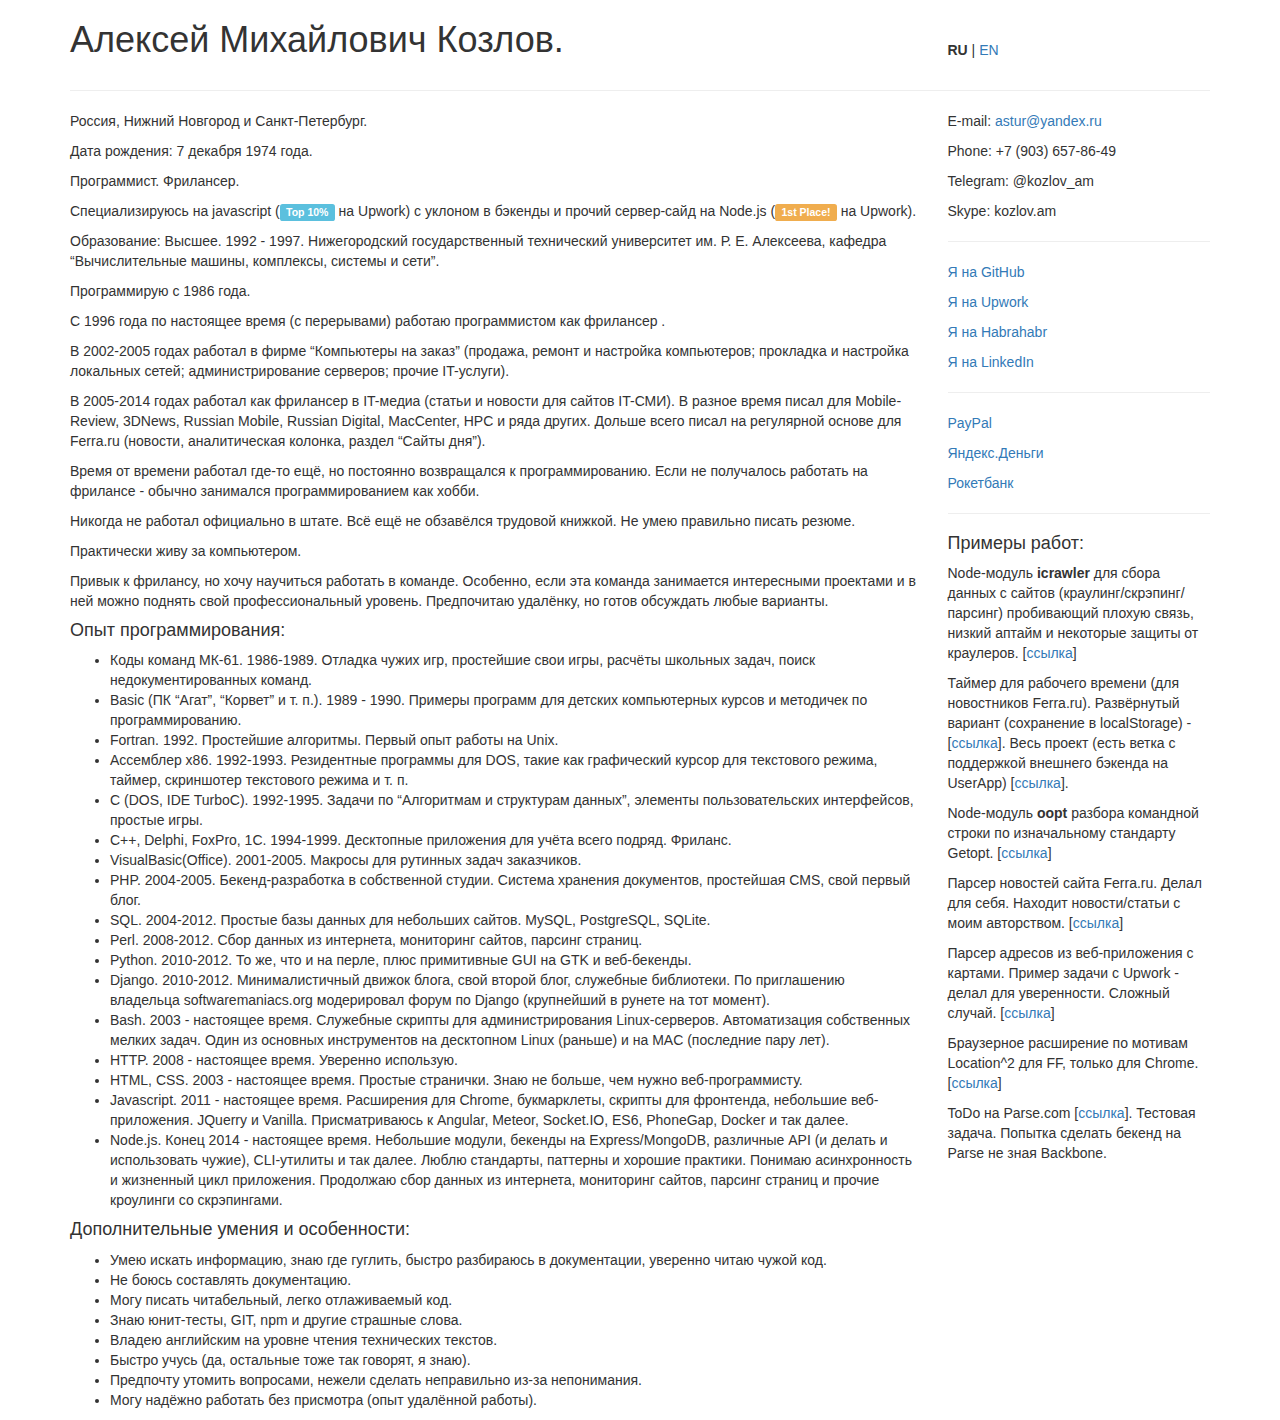
==== index.html @ 01635cc3 "Language switcher added" ====
<!DOCTYPE html>
<html>
    <head>
        <title>Козлов А. М.</title>
        <meta charset="utf-8">
        <link rel="stylesheet" type="text/css" href="//maxcdn.bootstrapcdn.com/bootstrap/3.3.4/css/bootstrap.min.css">
        <link rel="openid.server" href="http://www.livejournal.com/openid/server.bml" />
        <link rel="openid.delegate" href="http://astur.livejournal.com" />
        <link rel="pavatar" href="/pavatar.jpg" />
        <link rel="apple-touch-icon" href="/apple-touch-icon.png" />
    </head>
    <body>
        <div class="container">
            <div class="row">
                <div class="col-xs-9"><h1>Алексей Михайлович Козлов.</h1></div>
                <div class="col-xs-3"><br><br><b>RU</b> | <a href="/en/">EN</a></div>
            </div>
            <hr/>
            <div class="row">
                <div class="col-xs-9">
                    <p>Россия, Нижний Новгород и Санкт-Петербург.
                    <p>Дата рождения: 7 декабря 1974 года.
                    <p>Программист. Фрилансер.
                    <p>Специализируюсь на javascript (<span class="label label-info">Top 10%</span> на Upwork) с уклоном в бэкенды и прочий сервер-сайд на Node.js (<span class="label label-warning">1st Place!</span> на Upwork).
                    <p>Образование: Высшее. 1992 - 1997. Нижегородский государственный технический университет им. Р. Е. Алексеева, кафедра “Вычислительные машины, комплексы, системы и сети”.
                    <p>Программирую с 1986 года.
                    <p>С 1996 года по настоящее время (с перерывами) работаю программистом как фрилансер .
                    <p>В 2002-2005 годах работал в фирме “Компьютеры на заказ” (продажа, ремонт и настройка компьютеров; прокладка и настройка локальных сетей; администрирование серверов; прочие IT-услуги).
                    <p>В 2005-2014 годах работал как фрилансер в IT-медиа (статьи и новости для сайтов IT-СМИ). В разное время писал для Mobile-Review, 3DNews, Russian Mobile, Russian Digital, MacCenter, HPC и ряда других. Дольше всего писал на регулярной основе для Ferra.ru (новости, аналитическая колонка, раздел “Сайты дня”).
                    <p>Время от времени работал где-то ещё, но постоянно возвращался к программированию. Если не получалось работать на фрилансе - обычно занимался программированием как хобби.
                    <p>Никогда не работал официально в штате. Всё ещё не обзавёлся трудовой книжкой. Не умею правильно писать резюме.
                    <p>Практически живу за компьютером.
                    <p>Привык к фрилансу, но хочу научиться работать в команде. Особенно, если эта команда занимается интересными проектами и в ней можно поднять свой профессиональный уровень. Предпочитаю удалёнку, но готов обсуждать любые варианты.
                    <h4>Опыт программирования:</h4>
                    <ul>
                    <li>Коды команд МК-61. 1986-1989. Отладка чужих игр, простейшие свои игры, расчёты школьных задач, поиск недокументированных команд.
                    <li>Basic (ПК “Агат”, “Корвет” и т. п.). 1989 - 1990. Примеры программ для детских компьютерных курсов и методичек по программированию.
                    <li>Fortran. 1992. Простейшие алгоритмы. Первый опыт работы на Unix.
                    <li>Ассемблер x86. 1992-1993. Резидентные программы для DOS, такие как графический курсор для текстового режима, таймер, скриншотер текстового режима и т. п.
                    <li>C (DOS, IDE TurboC). 1992-1995. Задачи по “Алгоритмам и структурам данных”, элементы пользовательских интерфейсов, простые игры.
                    <li>C++, Delphi, FoxPro, 1C. 1994-1999. Десктопные приложения для учёта всего подряд. Фриланс.
                    <li>VisualBasic(Office). 2001-2005. Макросы для рутинных задач заказчиков.
                    <li>PHP. 2004-2005. Бекенд-разработка в собственной студии. Система хранения документов, простейшая CMS, свой первый блог.
                    <li>SQL. 2004-2012. Простые базы данных для небольших сайтов. MySQL, PostgreSQL, SQLite.
                    <li>Perl. 2008-2012. Сбор данных из интернета, мониторинг сайтов, парсинг страниц.
                    <li>Python. 2010-2012. То же, что и на перле, плюс примитивные GUI на GTK и веб-бекенды.
                    <li>Django. 2010-2012. Минималистичный движок блога, свой второй блог, служебные библиотеки. По приглашению владельца softwaremaniacs.org модерировал форум по Django (крупнейший в рунете на тот момент).
                    <li>Bash. 2003 - настоящее время. Служебные скрипты для администрирования Linux-серверов. Автоматизация собственных мелких задач. Один из основных инструментов на десктопном Linux (раньше) и на MAC (последние пару лет).
                    <li>HTTP. 2008 - настоящее время. Уверенно использую.
                    <li>HTML, CSS. 2003 - настоящее время. Простые странички. Знаю не больше, чем нужно веб-программисту.
                    <li>Javascript. 2011 - настоящее время. Расширения для Chrome, букмарклеты, скрипты для фронтенда, небольшие веб-приложения. JQuerry и Vanilla. Присматриваюсь к Angular, Meteor, Socket.IO, ES6, PhoneGap, Docker и так далее.
                    <li>Node.js. Конец 2014 - настоящее время. Небольшие модули, бекенды на Express/MongoDB, различные API (и делать и использовать чужие), CLI-утилиты и так далее. Люблю стандарты, паттерны и хорошие практики. Понимаю асинхронность и жизненный цикл приложения. Продолжаю сбор данных из интернета, мониторинг сайтов, парсинг страниц и прочие кроулинги со скрэпингами.
                    </ul>
                    <h4>Дополнительные умения и особенности:</h4>
                    <ul>
                    <li>Умею искать информацию, знаю где гуглить, быстро разбираюсь в документации, уверенно читаю чужой код.
                    <li>Не боюсь составлять документацию.
                    <li>Могу писать читабельный, легко отлаживаемый код.
                    <li>Знаю юнит-тесты, GIT, npm и другие страшные слова.
                    <li>Владею английским на уровне чтения технических текстов.
                    <li>Быстро учусь (да, остальные тоже так говорят, я знаю).
                    <li>Предпочту утомить вопросами, нежели сделать неправильно из-за непонимания.
                    <li>Могу надёжно работать без присмотра (опыт удалённой работы).
                    </ul>
                </div>
                <div class="col-xs-3">
                    <p>E-mail: <a href = "&#x6D;&#x61;&#105;&#108;&#x74;&#x6F;:&#x61;s&#116;&#x75;&#114;&#64;&#121;&#97;&#110;&#x64;&#101;&#120;&#x2E;&#x72;&#x75;" >&#x61;s&#116;&#x75;&#114;&#64;&#121;&#97;&#110;&#x64;&#101;&#120;&#x2E;&#x72;&#x75;</a></p>
                    <p>Phone: +7 (903) 657-86-49</p>
                    <p>Telegram: @kozlov_am</p>
                    <p>Skype: kozlov.am</p>
                    <hr/>
                    <p><a href="https://github.com/astur">Я на GitHub</a></p>
                    <p><a href="https://www.upwork.com/freelancers/~012a3a901e0bbbb3b6">Я на Upwork</a></p>
                    <p><a href="http://habrahabr.ru/users/astur/">Я на Habrahabr</a></p>
                    <p><a href="https://linkedin.com/in/astur">Я на LinkedIn</a></p>
                    <hr/>
                    <p><a href="https://www.paypal.me/kozlovam">PayPal</a></p>
                    <p><a href="https://money.yandex.ru/to/41001296037035">Яндекс.Деньги</a></p>
                    <p><a href="https://rocketbank.ru/aleksey.kozlova9">Рокетбанк</a></p>
                    <hr/>
                    <h4>Примеры работ:</h4>
                    <p>Node-модуль <b>icrawler</b> для сбора данных с сайтов (краулинг/скрэпинг/парсинг) пробивающий плохую связь, низкий аптайм и некоторые защиты от краулеров. [<a href="https://github.com/astur/icrawler">ссылка</a>]
                    <p>Таймер для рабочего времени (для новостников Ferra.ru). Развёрнутый вариант (сохранение в localStorage) - [<a href="http://kozlov.am/timer/">ссылка</a>]. Весь проект (есть ветка с поддержкой внешнего бэкенда на UserApp) [<a href="https://github.com/astur/work-timer">ссылка</a>].
                    <p>Node-модуль <b>oopt</b> разбора командной строки по изначальному стандарту Getopt. [<a href="https://github.com/astur/oopt">ссылка</a>]
                    <p>Парсер новостей сайта Ferra.ru. Делал для себя. Находит новости/статьи с моим авторством. [<a href="https://github.com/astur/ferrser">ссылка</a>]
                    <p>Парсер адресов из веб-приложения с картами. Пример задачи с Upwork - делал для уверенности. Сложный случай. [<a href="https://github.com/astur/lisparse">ссылка</a>]
                    <p>Браузерное расширение по мотивам Location^2 для FF, только для Chrome. [<a href="https://chrome.google.com/webstore/detail/l-cube/jnbmomhjflcdiieofbaaomcffnlmlheb">ссылка</a>]
                    <p>ToDo на Parse.com [<a href="https://github.com/astur/parse-todo">ссылка</a>]. Тестовая задача. Попытка сделать бекенд на Parse не зная Backbone.
                </div>
            </div>
        </div>
    </body>
</html>
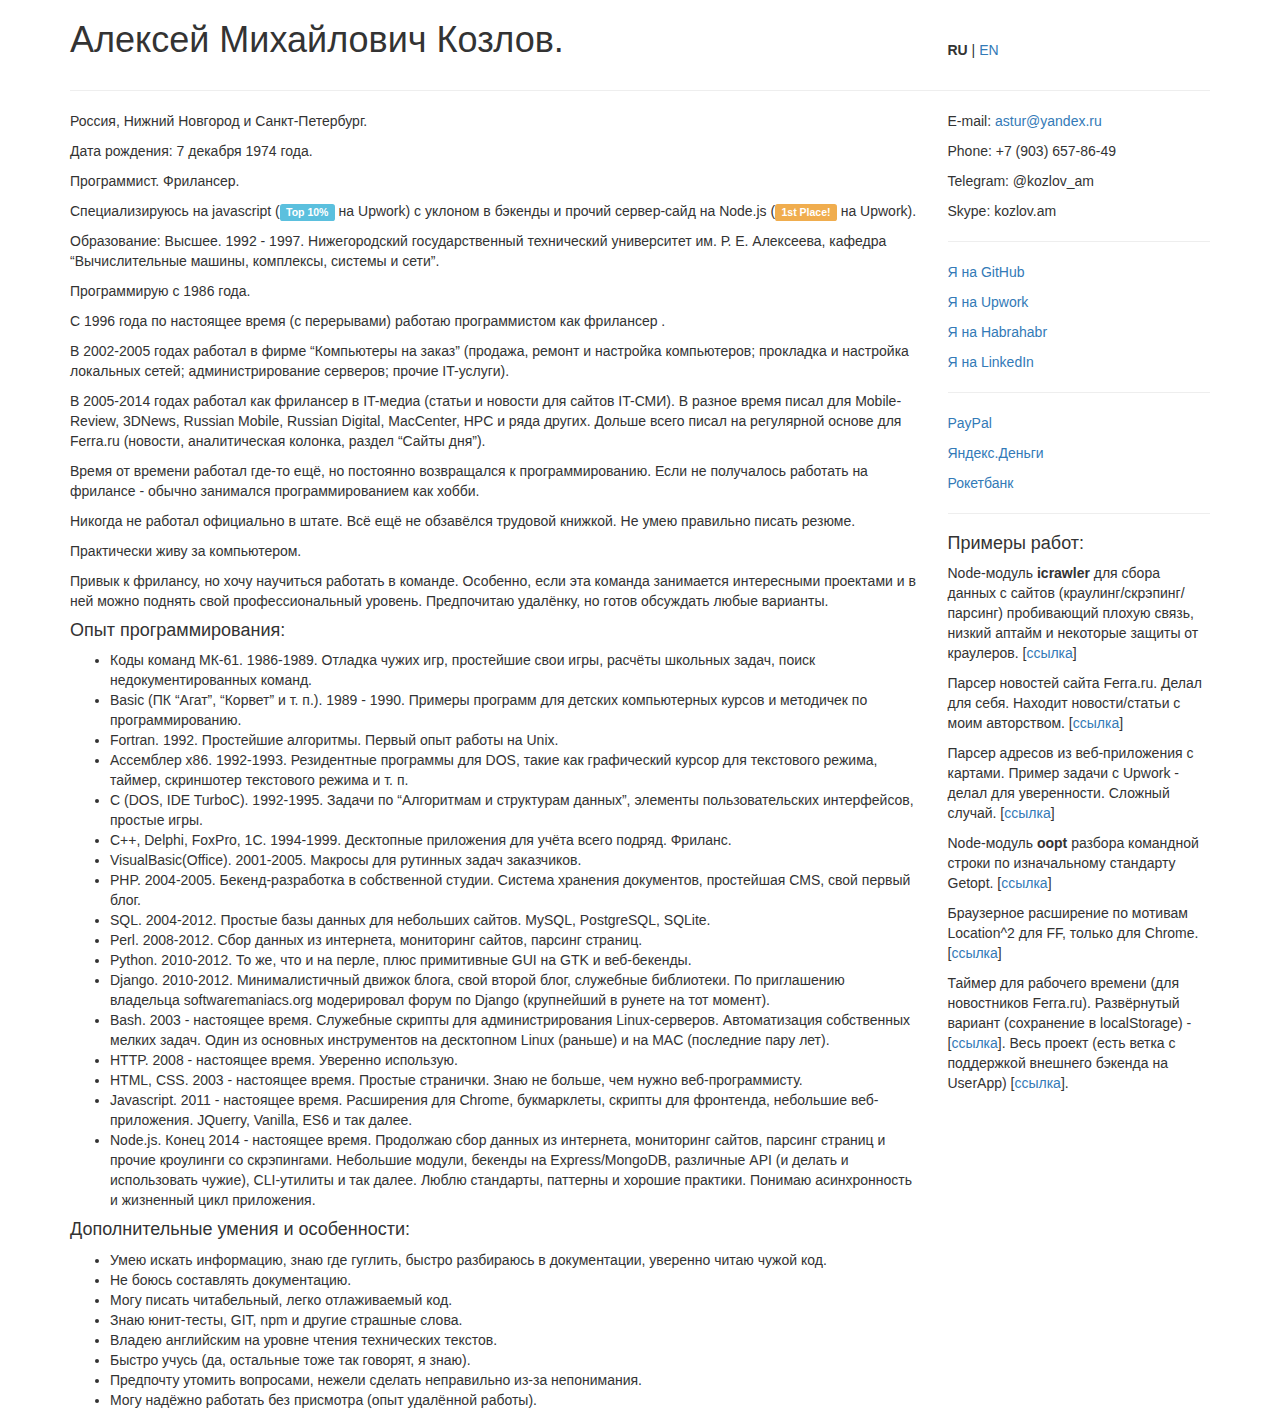
==== commit 72fd92e0: "data updated" ====
--- a/index.html
+++ b/index.html
@@ -48,8 +48,8 @@
                     <li>Bash. 2003 - настоящее время. Служебные скрипты для администрирования Linux-серверов. Автоматизация собственных мелких задач. Один из основных инструментов на десктопном Linux (раньше) и на MAC (последние пару лет).
                     <li>HTTP. 2008 - настоящее время. Уверенно использую.
                     <li>HTML, CSS. 2003 - настоящее время. Простые странички. Знаю не больше, чем нужно веб-программисту.
-                    <li>Javascript. 2011 - настоящее время. Расширения для Chrome, букмарклеты, скрипты для фронтенда, небольшие веб-приложения. JQuerry и Vanilla. Присматриваюсь к Angular, Meteor, Socket.IO, ES6, PhoneGap, Docker и так далее.
-                    <li>Node.js. Конец 2014 - настоящее время. Небольшие модули, бекенды на Express/MongoDB, различные API (и делать и использовать чужие), CLI-утилиты и так далее. Люблю стандарты, паттерны и хорошие практики. Понимаю асинхронность и жизненный цикл приложения. Продолжаю сбор данных из интернета, мониторинг сайтов, парсинг страниц и прочие кроулинги со скрэпингами.
+                    <li>Javascript. 2011 - настоящее время. Расширения для Chrome, букмарклеты, скрипты для фронтенда, небольшие веб-приложения. JQuerry, Vanilla, ES6 и так далее.
+                    <li>Node.js. Конец 2014 - настоящее время. Продолжаю сбор данных из интернета, мониторинг сайтов, парсинг страниц и прочие кроулинги со скрэпингами. Небольшие модули, бекенды на Express/MongoDB, различные API (и делать и использовать чужие), CLI-утилиты и так далее. Люблю стандарты, паттерны и хорошие практики. Понимаю асинхронность и жизненный цикл приложения. 
                     </ul>
                     <h4>Дополнительные умения и особенности:</h4>
                     <ul>
@@ -80,12 +80,11 @@
                     <hr/>
                     <h4>Примеры работ:</h4>
                     <p>Node-модуль <b>icrawler</b> для сбора данных с сайтов (краулинг/скрэпинг/парсинг) пробивающий плохую связь, низкий аптайм и некоторые защиты от краулеров. [<a href="https://github.com/astur/icrawler">ссылка</a>]
+                    <p>Парсер новостей сайта Ferra.ru. Делал для себя. Находит новости/статьи с моим авторством. [<a href="https://gist.github.com/astur/d40bbb5a9b1b622bcb7b">ссылка</a>]
+                    <p>Парсер адресов из веб-приложения с картами. Пример задачи с Upwork - делал для уверенности. Сложный случай. [<a href="https://gist.github.com/astur/1cf671e668adb0a04e5d">ссылка</a>]
+                    <p>Node-модуль <b>oopt</b> разбора командной строки по изначальному стандарту Getopt. [<a href="https://github.com/astur/oopt">ссылка</a>]
+                    <p>Браузерное расширение по мотивам Location^2 для FF, только для Chrome. [<a href="https://chrome.google.com/webstore/detail/l-cube/jnbmomhjflcdiieofbaaomcffnlmlheb">ссылка</a>]
                     <p>Таймер для рабочего времени (для новостников Ferra.ru). Развёрнутый вариант (сохранение в localStorage) - [<a href="http://kozlov.am/timer/">ссылка</a>]. Весь проект (есть ветка с поддержкой внешнего бэкенда на UserApp) [<a href="https://github.com/astur/work-timer">ссылка</a>].
-                    <p>Node-модуль <b>oopt</b> разбора командной строки по изначальному стандарту Getopt. [<a href="https://github.com/astur/oopt">ссылка</a>]
-                    <p>Парсер новостей сайта Ferra.ru. Делал для себя. Находит новости/статьи с моим авторством. [<a href="https://github.com/astur/ferrser">ссылка</a>]
-                    <p>Парсер адресов из веб-приложения с картами. Пример задачи с Upwork - делал для уверенности. Сложный случай. [<a href="https://github.com/astur/lisparse">ссылка</a>]
-                    <p>Браузерное расширение по мотивам Location^2 для FF, только для Chrome. [<a href="https://chrome.google.com/webstore/detail/l-cube/jnbmomhjflcdiieofbaaomcffnlmlheb">ссылка</a>]
-                    <p>ToDo на Parse.com [<a href="https://github.com/astur/parse-todo">ссылка</a>]. Тестовая задача. Попытка сделать бекенд на Parse не зная Backbone.
                 </div>
             </div>
         </div>
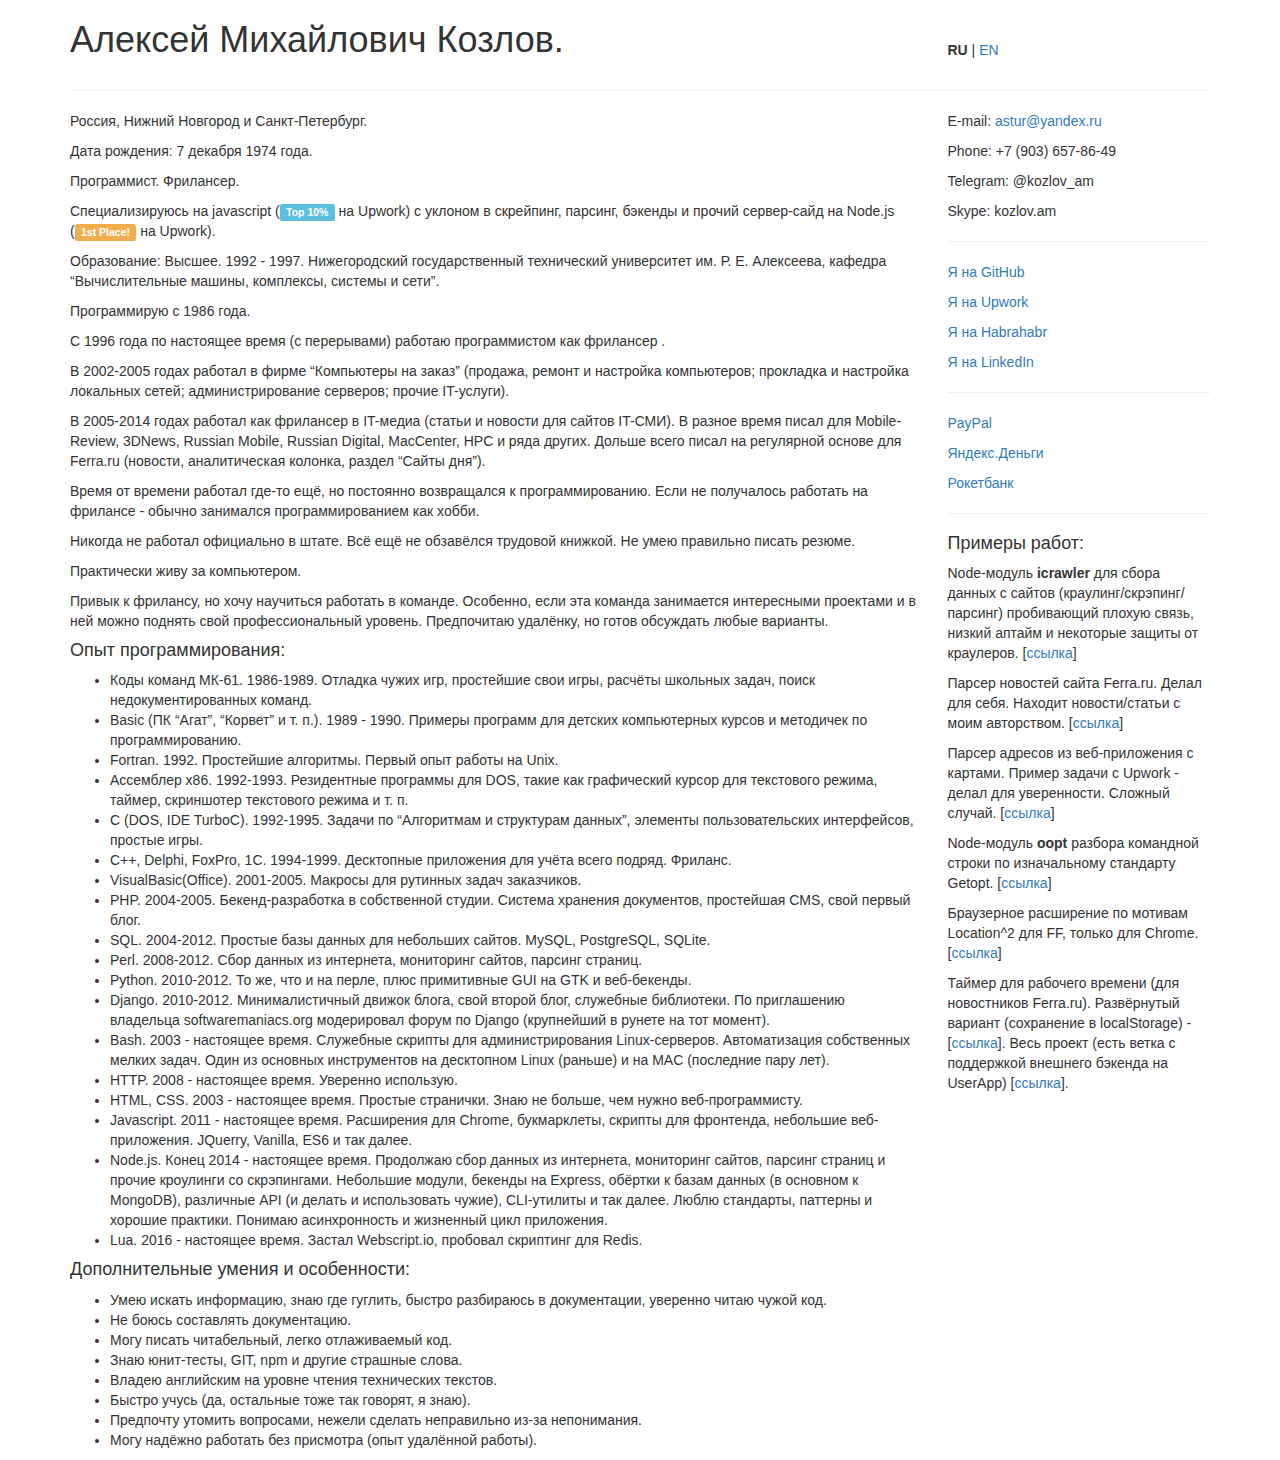
==== commit ffa35914: "data updated" ====
--- a/index.html
+++ b/index.html
@@ -21,7 +21,7 @@
                     <p>Россия, Нижний Новгород и Санкт-Петербург.
                     <p>Дата рождения: 7 декабря 1974 года.
                     <p>Программист. Фрилансер.
-                    <p>Специализируюсь на javascript (<span class="label label-info">Top 10%</span> на Upwork) с уклоном в бэкенды и прочий сервер-сайд на Node.js (<span class="label label-warning">1st Place!</span> на Upwork).
+                    <p>Специализируюсь на javascript (<span class="label label-info">Top 10%</span> на Upwork) с уклоном в скрейпинг, парсинг, бэкенды и прочий сервер-сайд на Node.js (<span class="label label-warning">1st Place!</span> на Upwork).
                     <p>Образование: Высшее. 1992 - 1997. Нижегородский государственный технический университет им. Р. Е. Алексеева, кафедра “Вычислительные машины, комплексы, системы и сети”.
                     <p>Программирую с 1986 года.
                     <p>С 1996 года по настоящее время (с перерывами) работаю программистом как фрилансер .
@@ -49,7 +49,8 @@
                     <li>HTTP. 2008 - настоящее время. Уверенно использую.
                     <li>HTML, CSS. 2003 - настоящее время. Простые странички. Знаю не больше, чем нужно веб-программисту.
                     <li>Javascript. 2011 - настоящее время. Расширения для Chrome, букмарклеты, скрипты для фронтенда, небольшие веб-приложения. JQuerry, Vanilla, ES6 и так далее.
-                    <li>Node.js. Конец 2014 - настоящее время. Продолжаю сбор данных из интернета, мониторинг сайтов, парсинг страниц и прочие кроулинги со скрэпингами. Небольшие модули, бекенды на Express/MongoDB, различные API (и делать и использовать чужие), CLI-утилиты и так далее. Люблю стандарты, паттерны и хорошие практики. Понимаю асинхронность и жизненный цикл приложения. 
+                    <li>Node.js. Конец 2014 - настоящее время. Продолжаю сбор данных из интернета, мониторинг сайтов, парсинг страниц и прочие кроулинги со скрэпингами. Небольшие модули, бекенды на Express, обёртки к базам данных (в основном к MongoDB), различные API (и делать и использовать чужие), CLI-утилиты и так далее. Люблю стандарты, паттерны и хорошие практики. Понимаю асинхронность и жизненный цикл приложения.
+                    <li>Lua. 2016 - настоящее время. Застал Webscript.io, пробовал скриптинг для Redis.
                     </ul>
                     <h4>Дополнительные умения и особенности:</h4>
                     <ul>
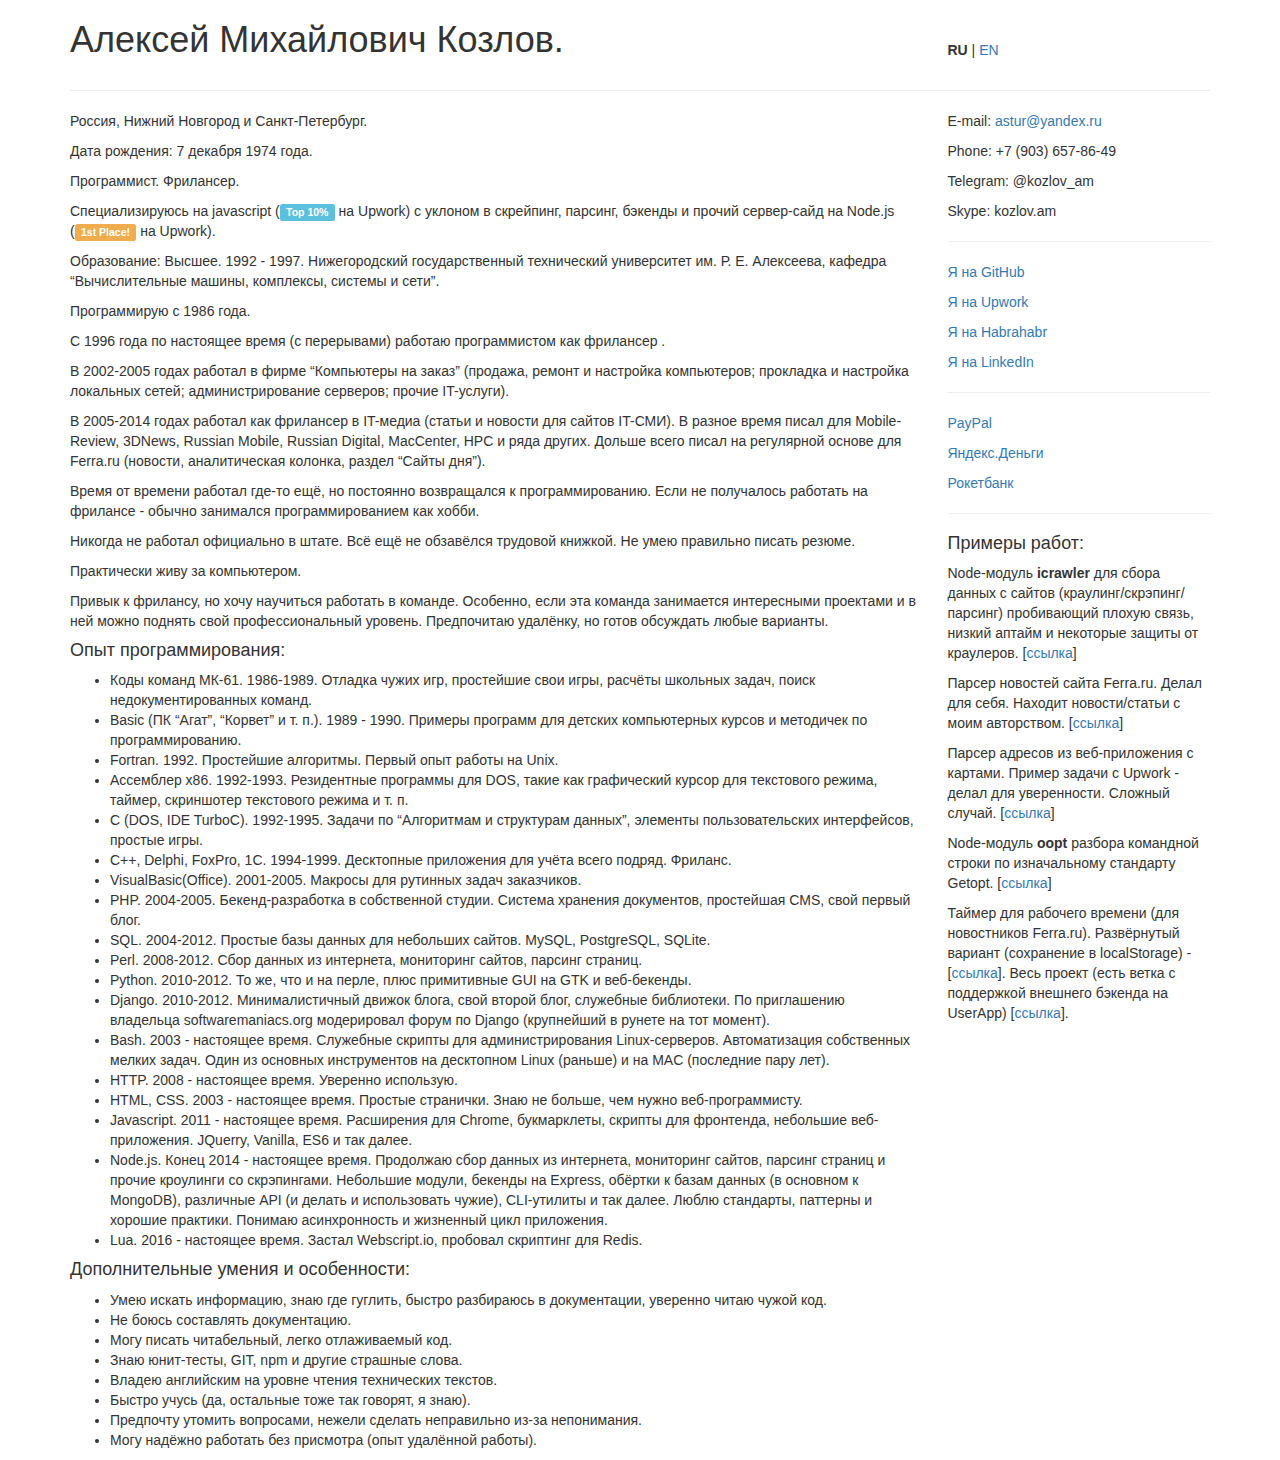
==== commit 7bacf977: "obsolete code example removed" ====
--- a/index.html
+++ b/index.html
@@ -84,7 +84,6 @@
                     <p>Парсер новостей сайта Ferra.ru. Делал для себя. Находит новости/статьи с моим авторством. [<a href="https://gist.github.com/astur/d40bbb5a9b1b622bcb7b">ссылка</a>]
                     <p>Парсер адресов из веб-приложения с картами. Пример задачи с Upwork - делал для уверенности. Сложный случай. [<a href="https://gist.github.com/astur/1cf671e668adb0a04e5d">ссылка</a>]
                     <p>Node-модуль <b>oopt</b> разбора командной строки по изначальному стандарту Getopt. [<a href="https://github.com/astur/oopt">ссылка</a>]
-                    <p>Браузерное расширение по мотивам Location^2 для FF, только для Chrome. [<a href="https://chrome.google.com/webstore/detail/l-cube/jnbmomhjflcdiieofbaaomcffnlmlheb">ссылка</a>]
                     <p>Таймер для рабочего времени (для новостников Ferra.ru). Развёрнутый вариант (сохранение в localStorage) - [<a href="http://kozlov.am/timer/">ссылка</a>]. Весь проект (есть ветка с поддержкой внешнего бэкенда на UserApp) [<a href="https://github.com/astur/work-timer">ссылка</a>].
                 </div>
             </div>
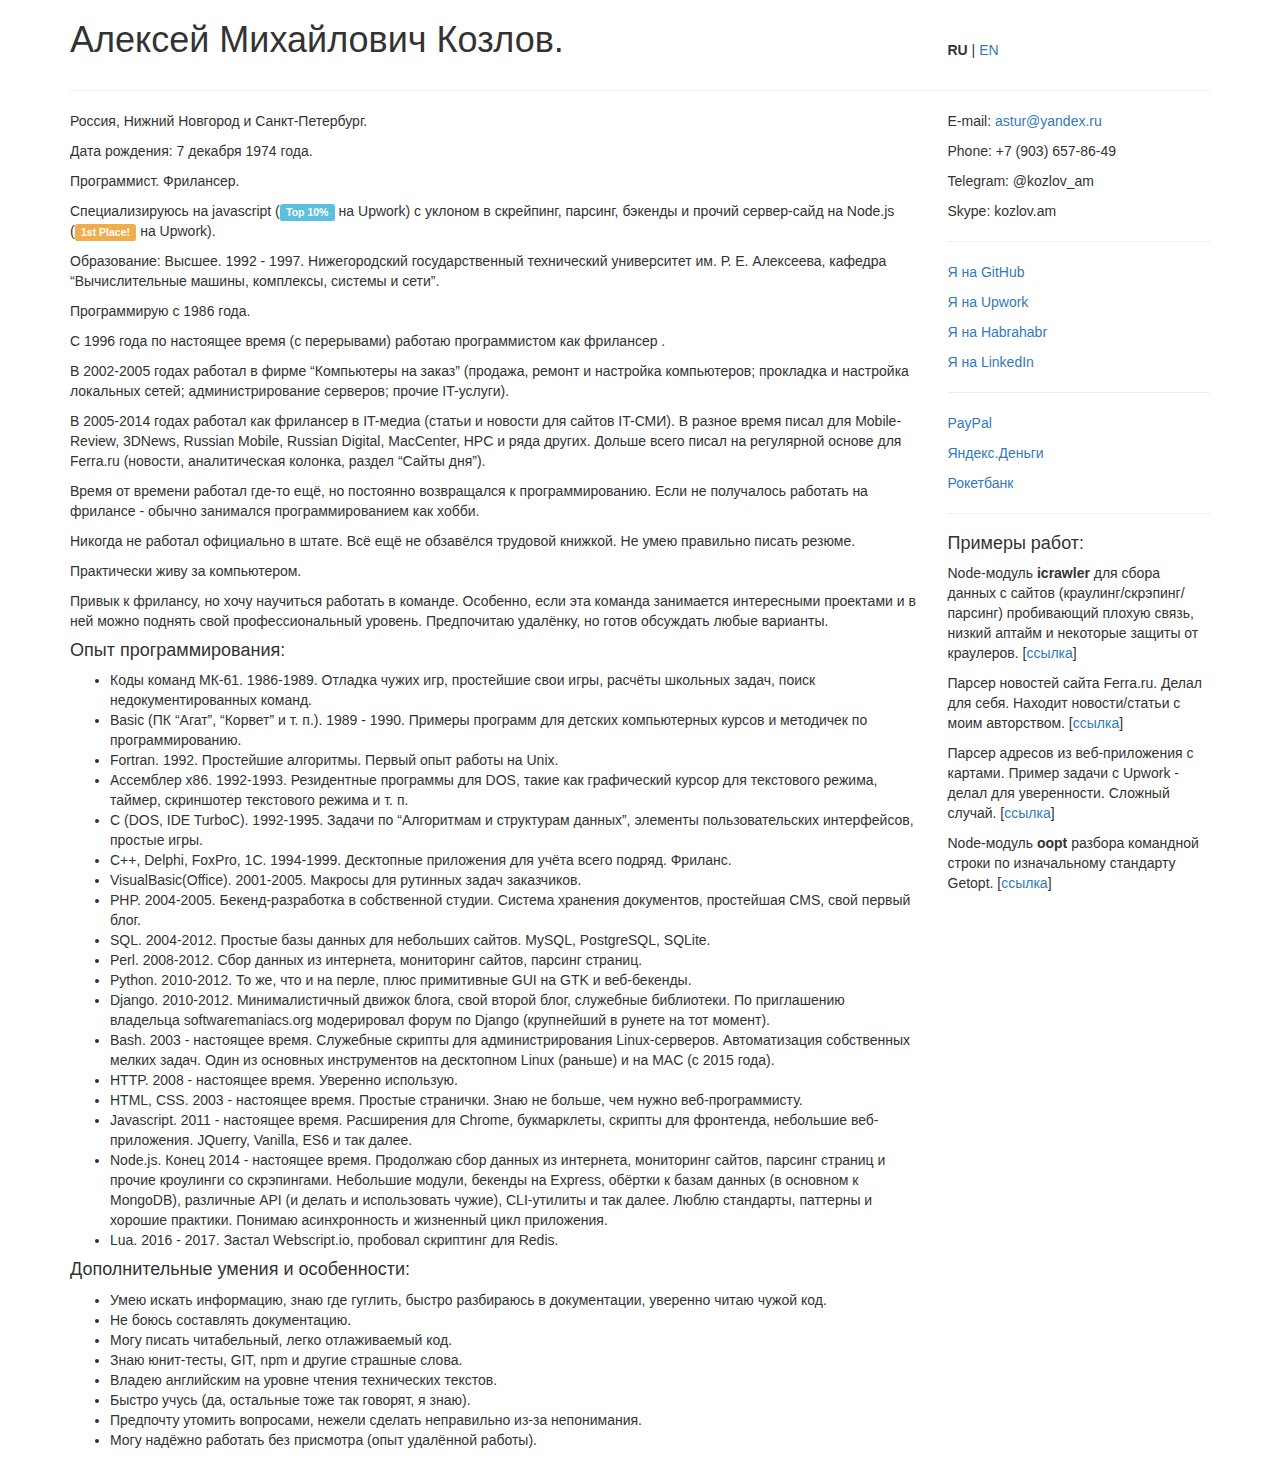
==== commit 4bcb513b: "data updated" ====
--- a/index.html
+++ b/index.html
@@ -45,12 +45,12 @@
                     <li>Perl. 2008-2012. Сбор данных из интернета, мониторинг сайтов, парсинг страниц.
                     <li>Python. 2010-2012. То же, что и на перле, плюс примитивные GUI на GTK и веб-бекенды.
                     <li>Django. 2010-2012. Минималистичный движок блога, свой второй блог, служебные библиотеки. По приглашению владельца softwaremaniacs.org модерировал форум по Django (крупнейший в рунете на тот момент).
-                    <li>Bash. 2003 - настоящее время. Служебные скрипты для администрирования Linux-серверов. Автоматизация собственных мелких задач. Один из основных инструментов на десктопном Linux (раньше) и на MAC (последние пару лет).
+                    <li>Bash. 2003 - настоящее время. Служебные скрипты для администрирования Linux-серверов. Автоматизация собственных мелких задач. Один из основных инструментов на десктопном Linux (раньше) и на MAC (c 2015 года).
                     <li>HTTP. 2008 - настоящее время. Уверенно использую.
                     <li>HTML, CSS. 2003 - настоящее время. Простые странички. Знаю не больше, чем нужно веб-программисту.
                     <li>Javascript. 2011 - настоящее время. Расширения для Chrome, букмарклеты, скрипты для фронтенда, небольшие веб-приложения. JQuerry, Vanilla, ES6 и так далее.
                     <li>Node.js. Конец 2014 - настоящее время. Продолжаю сбор данных из интернета, мониторинг сайтов, парсинг страниц и прочие кроулинги со скрэпингами. Небольшие модули, бекенды на Express, обёртки к базам данных (в основном к MongoDB), различные API (и делать и использовать чужие), CLI-утилиты и так далее. Люблю стандарты, паттерны и хорошие практики. Понимаю асинхронность и жизненный цикл приложения.
-                    <li>Lua. 2016 - настоящее время. Застал Webscript.io, пробовал скриптинг для Redis.
+                    <li>Lua. 2016 - 2017. Застал Webscript.io, пробовал скриптинг для Redis.
                     </ul>
                     <h4>Дополнительные умения и особенности:</h4>
                     <ul>
@@ -84,7 +84,6 @@
                     <p>Парсер новостей сайта Ferra.ru. Делал для себя. Находит новости/статьи с моим авторством. [<a href="https://gist.github.com/astur/d40bbb5a9b1b622bcb7b">ссылка</a>]
                     <p>Парсер адресов из веб-приложения с картами. Пример задачи с Upwork - делал для уверенности. Сложный случай. [<a href="https://gist.github.com/astur/1cf671e668adb0a04e5d">ссылка</a>]
                     <p>Node-модуль <b>oopt</b> разбора командной строки по изначальному стандарту Getopt. [<a href="https://github.com/astur/oopt">ссылка</a>]
-                    <p>Таймер для рабочего времени (для новостников Ferra.ru). Развёрнутый вариант (сохранение в localStorage) - [<a href="http://kozlov.am/timer/">ссылка</a>]. Весь проект (есть ветка с поддержкой внешнего бэкенда на UserApp) [<a href="https://github.com/astur/work-timer">ссылка</a>].
                 </div>
             </div>
         </div>
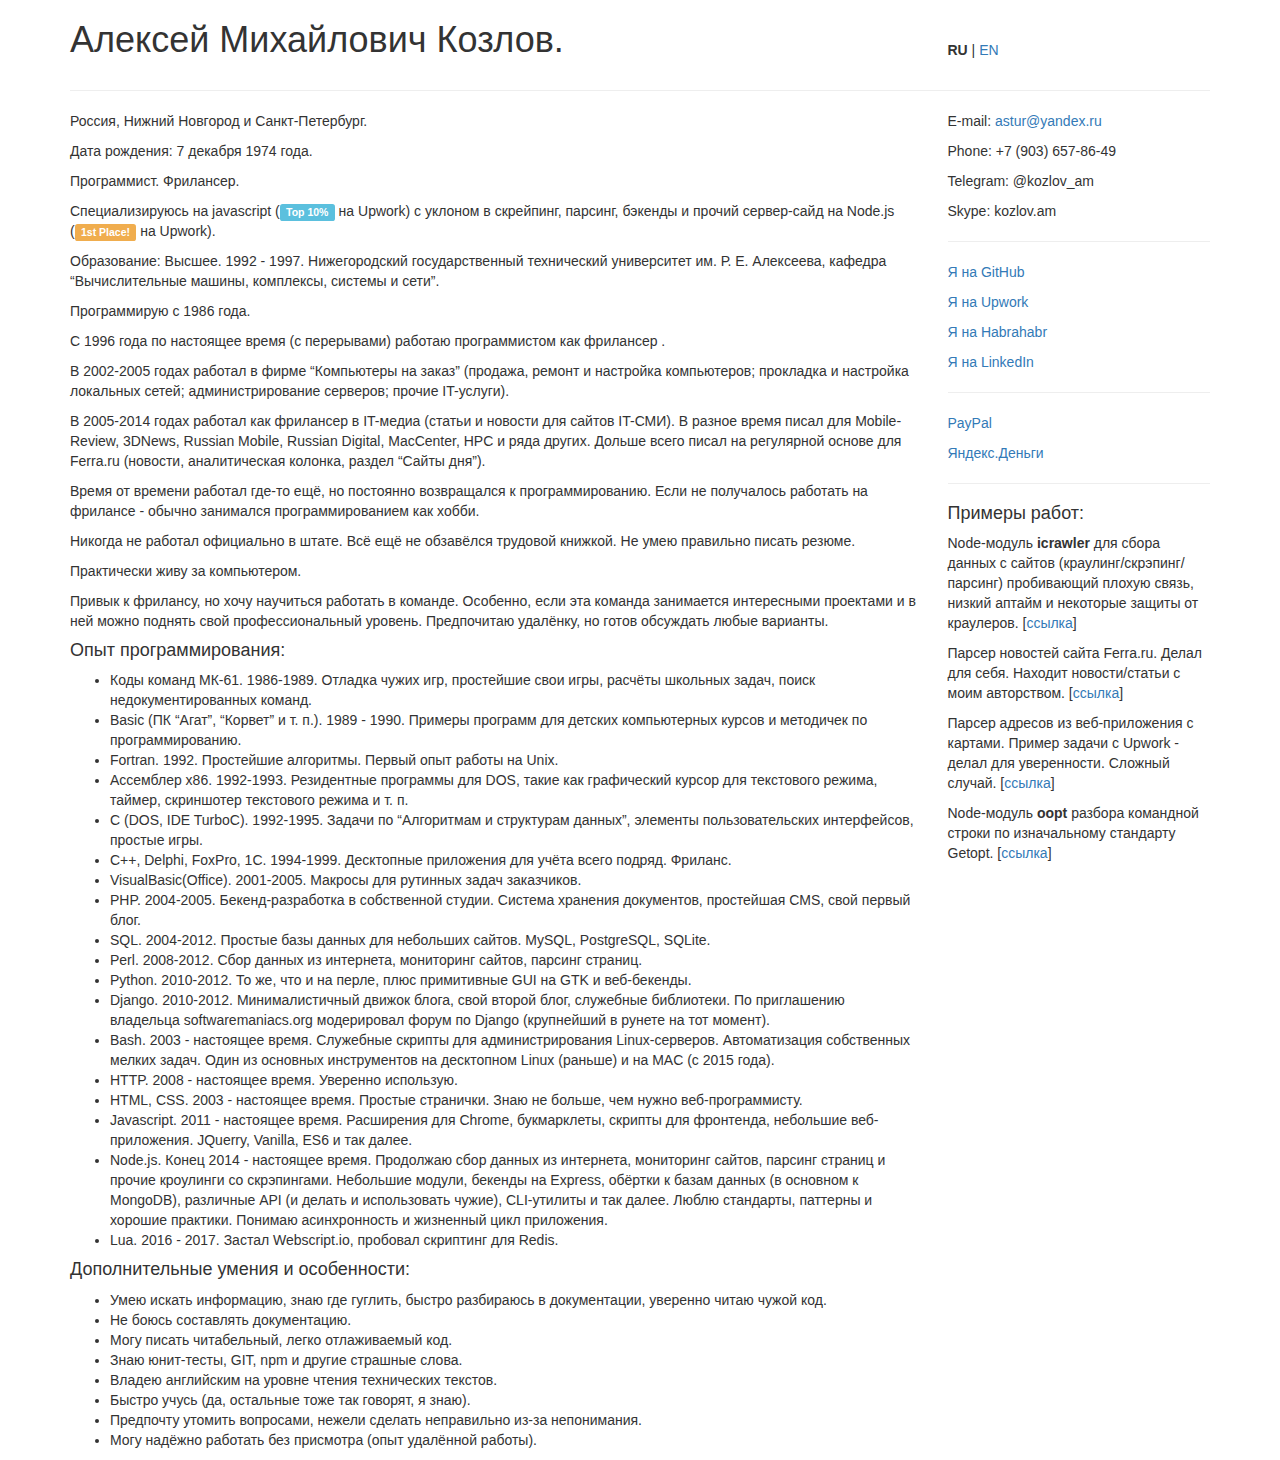
==== commit 622ec7e9: "data updated" ====
--- a/index.html
+++ b/index.html
@@ -77,7 +77,6 @@
                     <hr/>
                     <p><a href="https://www.paypal.me/kozlovam">PayPal</a></p>
                     <p><a href="https://money.yandex.ru/to/41001296037035">Яндекс.Деньги</a></p>
-                    <p><a href="https://rocketbank.ru/aleksey.kozlova9">Рокетбанк</a></p>
                     <hr/>
                     <h4>Примеры работ:</h4>
                     <p>Node-модуль <b>icrawler</b> для сбора данных с сайтов (краулинг/скрэпинг/парсинг) пробивающий плохую связь, низкий аптайм и некоторые защиты от краулеров. [<a href="https://github.com/astur/icrawler">ссылка</a>]
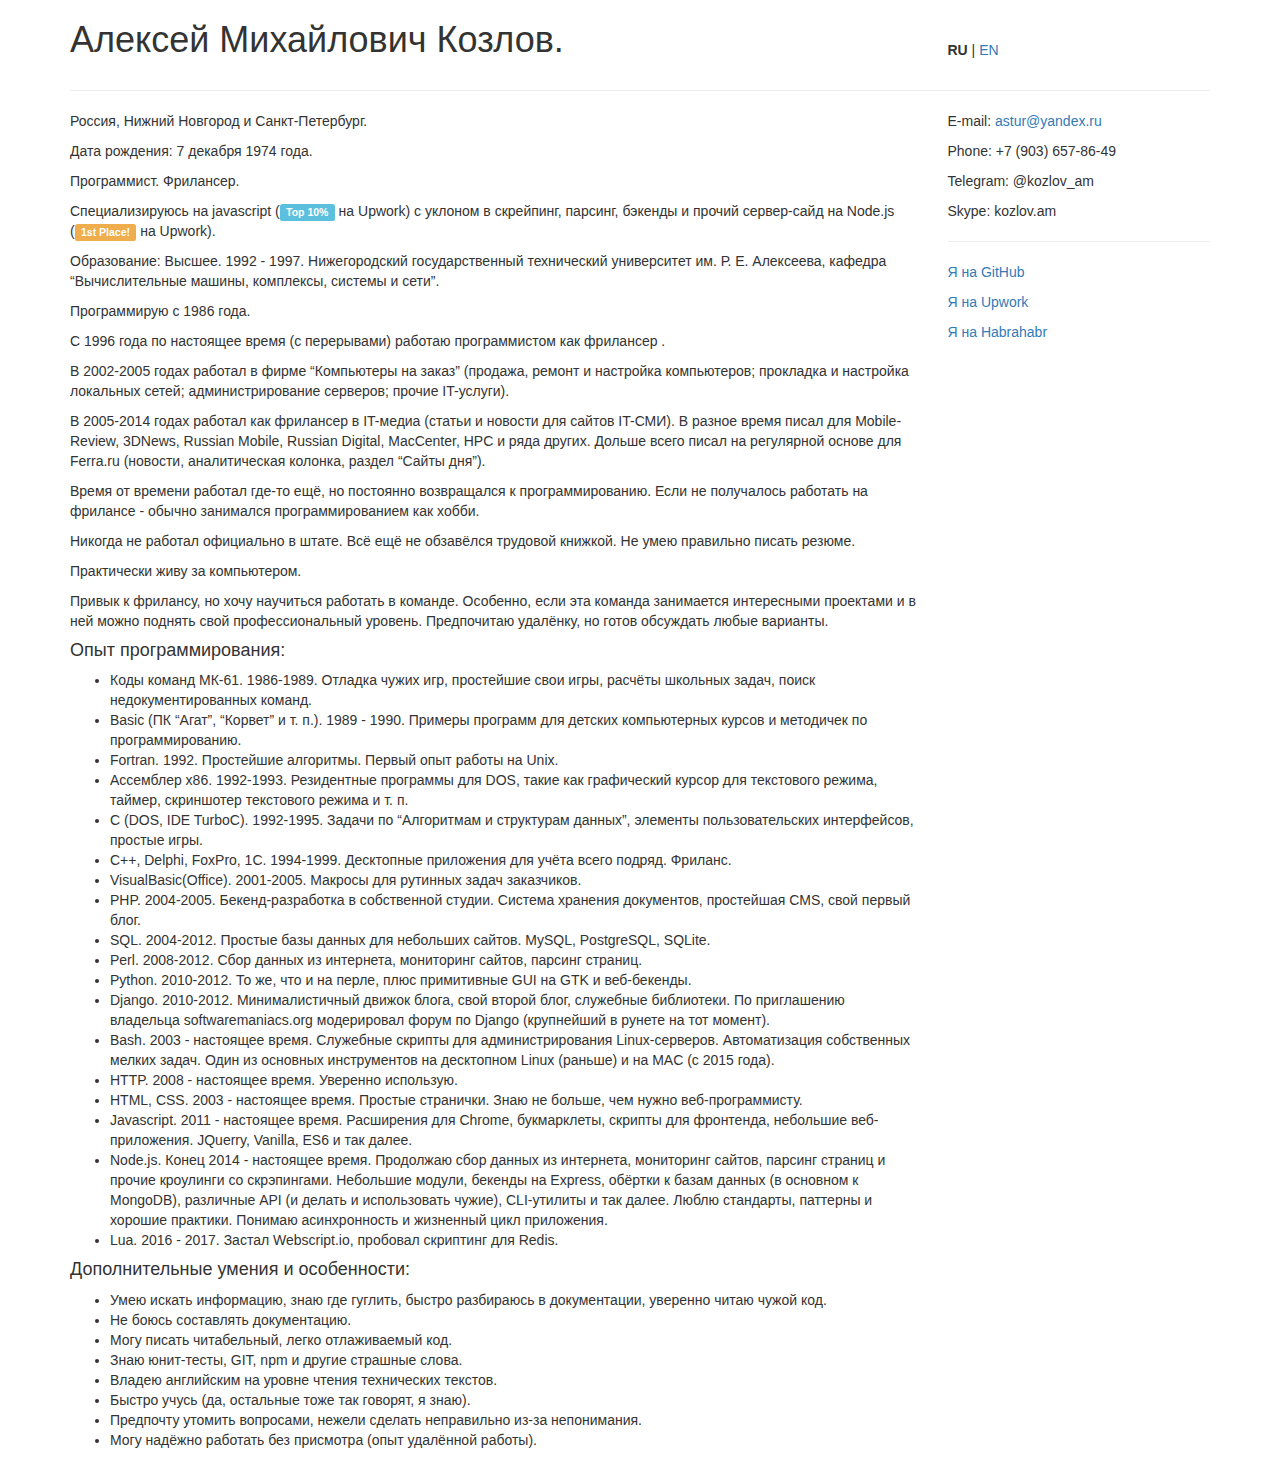
==== commit dea2ee87: "data updated" ====
--- a/index.html
+++ b/index.html
@@ -73,18 +73,8 @@
                     <p><a href="https://github.com/astur">Я на GitHub</a></p>
                     <p><a href="https://www.upwork.com/freelancers/~012a3a901e0bbbb3b6">Я на Upwork</a></p>
                     <p><a href="http://habrahabr.ru/users/astur/">Я на Habrahabr</a></p>
-                    <p><a href="https://linkedin.com/in/astur">Я на LinkedIn</a></p>
-                    <hr/>
-                    <p><a href="https://www.paypal.me/kozlovam">PayPal</a></p>
-                    <p><a href="https://money.yandex.ru/to/41001296037035">Яндекс.Деньги</a></p>
-                    <hr/>
-                    <h4>Примеры работ:</h4>
-                    <p>Node-модуль <b>icrawler</b> для сбора данных с сайтов (краулинг/скрэпинг/парсинг) пробивающий плохую связь, низкий аптайм и некоторые защиты от краулеров. [<a href="https://github.com/astur/icrawler">ссылка</a>]
-                    <p>Парсер новостей сайта Ferra.ru. Делал для себя. Находит новости/статьи с моим авторством. [<a href="https://gist.github.com/astur/d40bbb5a9b1b622bcb7b">ссылка</a>]
-                    <p>Парсер адресов из веб-приложения с картами. Пример задачи с Upwork - делал для уверенности. Сложный случай. [<a href="https://gist.github.com/astur/1cf671e668adb0a04e5d">ссылка</a>]
-                    <p>Node-модуль <b>oopt</b> разбора командной строки по изначальному стандарту Getopt. [<a href="https://github.com/astur/oopt">ссылка</a>]
                 </div>
             </div>
         </div>
     </body>
-</html>+</html>
